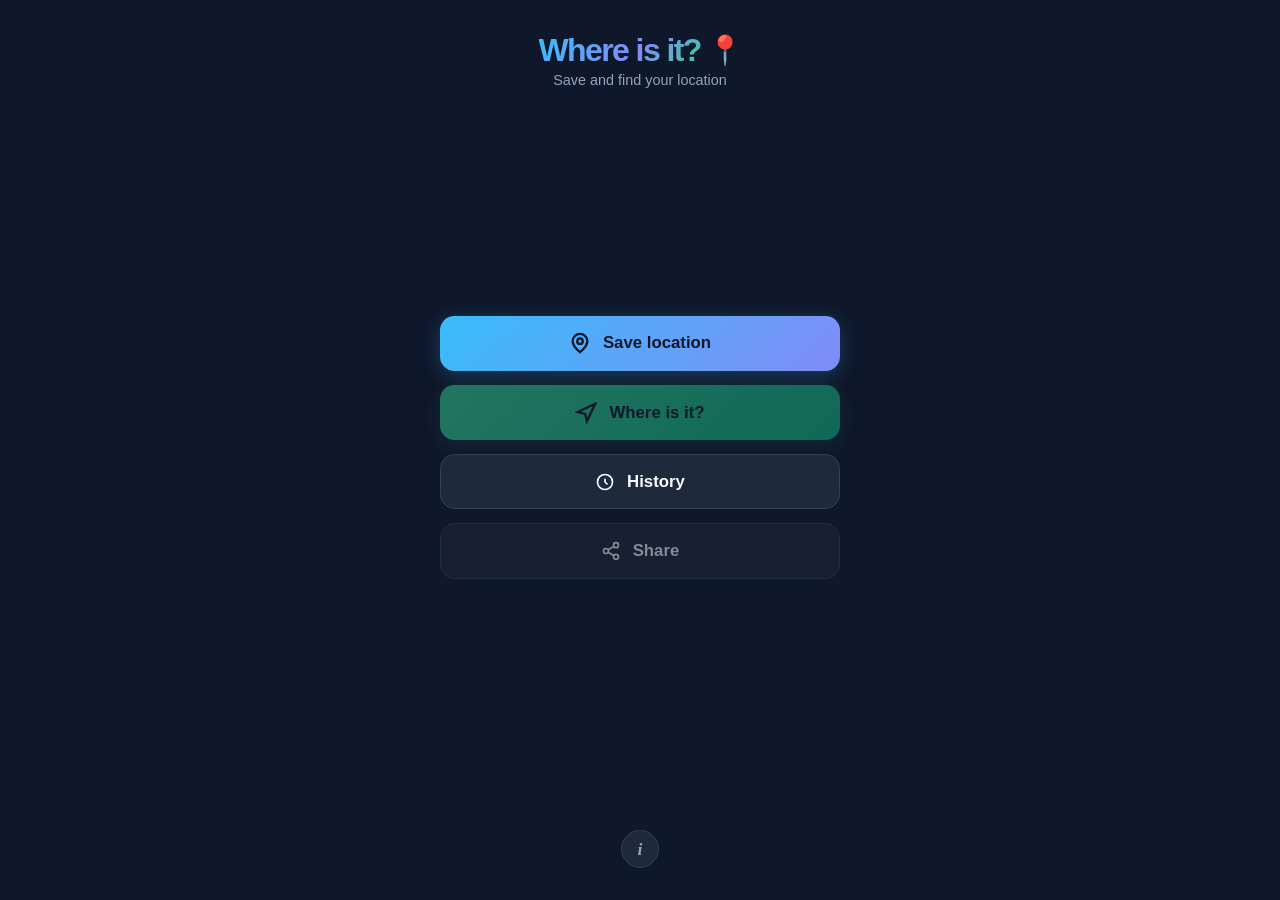
==== index.html @ 4e2c6970 "Add files via upload" ====
<!DOCTYPE html>
<html lang="en">
<head>
  <meta charset="UTF-8">
  <meta name="viewport" content="width=device-width, initial-scale=1.0, user-scalable=no">
  <meta name="theme-color" content="#0f172a">
  <meta name="apple-mobile-web-app-capable" content="yes">
  <meta name="apple-mobile-web-app-status-bar-style" content="black-translucent">
  <title>Where is it?</title>

  <script>
    const manifestData = {
      "name": "Where is it?",
      "short_name": "Where?",
      "start_url": "./",
      "display": "standalone",
      "background_color": "#0f172a",
      "theme_color": "#0f172a",
      "icons": [
        {
          "src": "data:image/svg+xml,%3Csvg xmlns='http://www.w3.org/2000/svg' viewBox='0 0 192 192'%3E%3Crect fill='%2338bdf8' width='192' height='192' rx='24'/%3E%3Ctext x='96' y='130' font-size='100' text-anchor='middle' fill='%230f172a'%3E%F0%9F%93%8D%3C/text%3E%3C/svg%3E",
          "sizes": "192x192",
          "type": "image/svg+xml"
        },
        {
          "src": "data:image/svg+xml,%3Csvg xmlns='http://www.w3.org/2000/svg' viewBox='0 0 512 512'%3E%3Crect fill='%2338bdf8' width='512' height='512' rx='48'/%3E%3Ctext x='256' y='340' font-size='260' text-anchor='middle' fill='%230f172a'%3E%F0%9F%93%8D%3C/text%3E%3C/svg%3E",
          "sizes": "512x512",
          "type": "image/svg+xml"
        }
      ]
    };
    const manifestBlob = new Blob([JSON.stringify(manifestData)], { type: 'application/json' });
    const manifestURL = URL.createObjectURL(manifestBlob);
    const link = document.createElement('link');
    link.rel = 'manifest';
    link.href = manifestURL;
    document.head.appendChild(link);
  </script>

  <link rel="stylesheet" href="./src/assets/style.css">
</head>
<body>

  <div class="app">
    <header>
      <h1><span class="title-text">Where is it?</span><span class="title-icon">📍</span></h1>
      <p class="subtitle">Save and find your location</p>
    </header>

    <main>
      <button id="btn-save" class="btn btn-primary">
        <svg width="22" height="22" fill="none" stroke="currentColor" stroke-width="2.5" viewBox="0 0 24 24">
          <path d="M12 2a8 8 0 0 0-8 8c0 5.25 8 12 8 12s8-6.75 8-12a8 8 0 0 0-8-8z"></path>
          <circle cx="12" cy="10" r="3"></circle>
        </svg>
        Save location
      </button>

      <div id="note-box" class="note-box">
        <div class="note-input-group">
          <input type="text" id="note-input" class="note-input" placeholder="Add a note (optional)..." maxlength="50" autocomplete="off">
        </div>
        <div class="note-input-group">
          <button id="btn-save-note" class="btn-small btn-save-note">Save note</button>
          <button id="btn-skip-note" class="btn-small btn-skip-note">Skip</button>
        </div>
      </div>

      <div id="status-box" class="status-box">
        <div class="status-label">Last saved</div>
        <div class="status-time" id="status-time">--:--</div>
        <div class="status-note" id="status-note">-</div>
      </div>

      <button id="btn-find" class="btn btn-secondary" disabled>
        <svg width="22" height="22" fill="none" stroke="currentColor" stroke-width="2.5" viewBox="0 0 24 24">
          <polygon points="3 11 22 2 13 21 11 13 3 11"></polygon>
        </svg>
        Where is it?
      </button>

      <button id="btn-history" class="btn btn-outline">
        <svg width="20" height="20" fill="none" stroke="currentColor" stroke-width="2" viewBox="0 0 24 24">
          <path d="M12 8v4l3 3m6-3a9 9 0 11-18 0 9 9 0 0118 0z"></path>
        </svg>
        History
      </button>

      <button id="btn-share" class="btn btn-outline" disabled>
        <svg width="20" height="20" fill="none" stroke="currentColor" stroke-width="2" viewBox="0 0 24 24">
          <circle cx="18" cy="5" r="3"></circle>
          <circle cx="6" cy="12" r="3"></circle>
          <circle cx="18" cy="19" r="3"></circle>
          <line x1="8.59" y1="13.51" x2="15.42" y2="17.49"></line>
          <line x1="15.41" y1="6.51" x2="8.59" y2="10.49"></line>
        </svg>
        Share
      </button>
    </main>

    <footer>
      <button id="btn-info" class="info-trigger" aria-label="Information and Privacy">i</button>
    </footer>
  </div>

  <!-- History Overlay -->
  <div id="overlay-history" class="sheet-overlay"></div>
  <!-- History Bottom Sheet -->
  <div id="sheet-history" class="bottom-sheet">
    <div class="sheet-handle"></div>
    <div class="sheet-header">
      <span class="sheet-title">Location history</span>
      <div style="display:flex;gap:0.5rem;align-items:center;">
        <button id="btn-clear-all" class="btn-danger-outline">Clear all</button>
        <button class="btn-close-sheet" id="close-history">✕</button>
      </div>
    </div>
    <div class="sheet-body">
      <div id="history-list" class="history-list"></div>
    </div>
  </div>

  <!-- Privacy Overlay -->
  <div id="overlay-privacy" class="sheet-overlay"></div>
  <!-- Privacy Bottom Sheet -->
  <div id="sheet-privacy" class="bottom-sheet">
    <div class="sheet-handle"></div>
    <div class="sheet-header">
      <span class="sheet-title">Security & Privacy</span>
      <button class="btn-close-sheet" id="close-privacy">✕</button>
    </div>
    <div class="sheet-body">
      <div class="privacy-content">
        <div class="privacy-item">
          <strong>1. 100% Local Data</strong>
          <p>Saved points and notes are stored only on your device. The app has no remote servers.</p>
        </div>
        <div class="privacy-item">
          <strong>2. Zero Tracking</strong>
          <p>No advertising cookies, no analytics systems or third-party tracking.</p>
        </div>
        <div class="privacy-item">
          <strong>3. No Account Needed</strong>
          <p>Works completely anonymously without requiring email or registration.</p>
        </div>
        <div class="privacy-item">
          <strong>4. Transparent Permissions</strong>
          <p>GPS is activated only when you press "Save location".</p>
        </div>
        <div class="privacy-item">
          <strong>5. Encrypted Connection</strong>
          <p>The app requires HTTPS to ensure maximum security during use.</p>
        </div>
      </div>
    </div>
  </div>

  <script type="module" src="./src/core/app.js"></script>
</body>
</html>
---- src/assets/style.css ----
@import url('https://fonts.googleapis.com/css2?family=Inter:wght@400;600;700;800&display=swap');

:root {
  --bg: #0f172a;
  --surface: #1e293b;
  --surface-hover: #253449;
  --border: #334155;
  --border-hover: #475569;
  --primary: #38bdf8;
  --primary-light: #7dd3fc;
  --secondary: #34d399;
  --secondary-dark: #10b981;
  --danger: #f87171;
  --danger-hover: #fca5a5;
  --text: #f8fafc;
  --text-muted: #94a3b8;
  --text-dim: #64748b;
  --font: -apple-system, BlinkMacSystemFont, "Segoe UI", Roboto, Helvetica, Arial, sans-serif;
}

* {
  box-sizing: border-box;
  margin: 0;
  padding: 0;
  user-select: none;
  -webkit-tap-highlight-color: transparent;
}

body {
  background-color: var(--bg);
  color: var(--text);
  font-family: var(--font);
  min-height: 100vh;
  display: flex;
  flex-direction: column;
  align-items: center;
  padding: 1.5rem;
  overflow-x: hidden;
}

.app {
  width: 100%;
  max-width: 400px;
  display: flex;
  flex-direction: column;
  flex: 1;
}

header {
  text-align: center;
  margin-top: 0.5rem;
  margin-bottom: auto;
}

h1 {
  font-size: 2rem;
  font-weight: 800;
  letter-spacing: -0.05em;
  display: flex;
  align-items: center;
  justify-content: center;
  gap: 0.4rem;
}

.title-text {
  background: linear-gradient(135deg, var(--primary) 0%, #818cf8 60%, var(--secondary) 100%);
  -webkit-background-clip: text;
  -webkit-text-fill-color: transparent;
}

.title-icon {
  font-size: 1.8rem;
  line-height: 1;
}

.subtitle {
  color: var(--text-muted);
  font-size: 0.9rem;
  margin-top: 0.2rem;
}

main {
  display: flex;
  flex-direction: column;
  gap: 0.85rem;
}

.btn {
  width: 100%;
  padding: 1.05rem 1rem;
  border: none;
  border-radius: 0.9rem;
  font-size: 1.05rem;
  font-weight: 700;
  cursor: pointer;
  display: flex;
  align-items: center;
  justify-content: center;
  gap: 0.75rem;
  transition: transform 0.15s, box-shadow 0.2s;
  position: relative;
  overflow: hidden;
}

.btn:active { transform: scale(0.97); }

.btn-primary {
  background: linear-gradient(135deg, var(--primary) 0%, #818cf8 100%);
  color: var(--bg);
  box-shadow: 0 4px 20px rgba(56, 189, 248, 0.25);
}

.btn-secondary {
  background: linear-gradient(135deg, var(--secondary) 0%, var(--secondary-dark) 100%);
  color: var(--bg);
  box-shadow: 0 4px 20px rgba(52, 211, 153, 0.2);
}

.btn-outline {
  background-color: var(--surface);
  border: 1px solid var(--border);
  color: var(--text);
}

.btn-outline:hover { background-color: var(--surface-hover); border-color: var(--border-hover); }

.btn:disabled {
  opacity: 0.5;
  cursor: not-allowed;
  transform: none !important;
}

.spinner {
  display: inline-block;
  width: 20px;
  height: 20px;
  border: 3px solid rgba(15, 23, 42, 0.3);
  border-top-color: var(--bg);
  border-radius: 50%;
  animation: spin 0.8s linear infinite;
}

@keyframes spin { to { transform: rotate(360deg); } }

.note-box {
  display: none;
  flex-direction: column;
  gap: 0.6rem;
  background-color: var(--surface);
  border: 1.5px solid var(--primary);
  padding: 0.85rem;
  border-radius: 0.85rem;
  animation: slideDown 0.35s ease;
}

.note-box.active { display: flex; }

.note-input-group {
  display: flex;
  gap: 0.5rem;
}

.note-input {
  flex: 1;
  padding: 0.65rem 0.85rem;
  background-color: var(--bg);
  border: 1px solid var(--border);
  border-radius: 0.6rem;
  color: var(--text);
  font-size: 0.95rem;
  outline: none;
  user-select: text;
  -webkit-user-select: text;
}

.note-input:focus { border-color: var(--primary); }
.note-input::placeholder { color: var(--text-dim); }

.btn-small {
  padding: 0.65rem 1rem;
  border: none;
  border-radius: 0.6rem;
  font-weight: 700;
  font-size: 0.85rem;
  cursor: pointer;
  transition: transform 0.1s;
}

.btn-small:active { transform: scale(0.95); }

.btn-save-note { background: var(--primary); color: var(--bg); }
.btn-skip-note { background: transparent; border: 1px solid var(--border); color: var(--text-muted); }

.status-box {
  display: none;
  background-color: var(--surface);
  border: 1px solid var(--border);
  border-radius: 0.85rem;
  padding: 0.85rem;
  text-align: center;
  animation: slideDown 0.4s ease;
}

.status-box.active { display: block; }

.status-label {
  font-size: 0.7rem;
  text-transform: uppercase;
  letter-spacing: 1.2px;
  color: var(--text-dim);
  margin-bottom: 0.35rem;
}

.status-time {
  font-size: 1.1rem;
  font-weight: 700;
  color: var(--primary);
}

.status-note {
  font-size: 0.9rem;
  color: var(--text-muted);
  margin-top: 0.25rem;
}

.sheet-overlay {
  position: fixed;
  inset: 0;
  background: rgba(0, 0, 0, 0.6);
  opacity: 0;
  pointer-events: none;
  transition: opacity 0.3s ease;
  z-index: 100;
}

.sheet-overlay.active {
  opacity: 1;
  pointer-events: all;
}

.bottom-sheet {
  position: fixed;
  bottom: 0;
  left: 0;
  right: 0;
  max-width: 500px;
  margin: 0 auto;
  background-color: var(--surface);
  border-top-left-radius: 1.25rem;
  border-top-right-radius: 1.25rem;
  padding: 1.25rem;
  max-height: 85vh;
  display: flex;
  flex-direction: column;
  z-index: 101;
  border-top: 1px solid var(--border);
  transform: translateY(110%);
  transition: transform 0.4s cubic-bezier(0.4, 0, 0.2, 1);
}

.bottom-sheet.active { transform: translateY(0); }

.sheet-handle {
  width: 40px;
  height: 4px;
  background: var(--border-hover);
  border-radius: 2px;
  margin: 0 auto 1rem;
}

.sheet-header {
  display: flex;
  justify-content: space-between;
  align-items: center;
  margin-bottom: 1rem;
  padding-bottom: 0.75rem;
  border-bottom: 1px solid var(--border);
  flex-shrink: 0;
}

.sheet-title {
  font-size: 1.15rem;
  font-weight: 700;
}

.btn-close-sheet {
  background: var(--bg);
  border: none;
  color: var(--text-muted);
  width: 32px;
  height: 32px;
  border-radius: 50%;
  cursor: pointer;
  font-size: 1.1rem;
  display: flex;
  align-items: center;
  justify-content: center;
}

.btn-close-sheet:active { color: var(--text); }

.sheet-body {
  overflow-y: auto;
  -webkit-overflow-scrolling: touch;
}

.btn-danger-outline {
  background: none;
  border: 1px solid var(--danger);
  color: var(--danger);
  font-size: 0.8rem;
  padding: 0.4rem 0.75rem;
  border-radius: 0.5rem;
  cursor: pointer;
  font-weight: 600;
  transition: all 0.2s;
}

.btn-danger-outline:active { background: rgba(248, 113, 113, 0.15); }

.history-list {
  display: flex;
  flex-direction: column;
  gap: 0.75rem;
  margin-bottom: 1rem;
}

.empty-history {
  text-align: center;
  color: var(--text-muted);
  padding: 2rem 0;
  font-size: 0.9rem;
}

.history-item {
  background-color: var(--bg);
  border: 1px solid var(--border);
  border-radius: 0.85rem;
  padding: 0.85rem 1rem;
  position: relative;
}

.history-main {
  display: flex;
  justify-content: space-between;
  align-items: center;
}

.history-info {
  display: flex;
  flex-direction: column;
  gap: 0.25rem;
  min-width: 0;
}

.badge {
  display: inline-block;
  font-size: 0.68rem;
  font-weight: 700;
  text-transform: uppercase;
  padding: 0.2rem 0.5rem;
  border-radius: 0.3rem;
  background-color: rgba(56, 189, 248, 0.12);
  color: var(--primary);
  width: fit-content;
}

.history-note {
  font-weight: 600;
  font-size: 0.95rem;
  color: var(--text);
  word-break: break-word;
}

.history-note em { color: var(--text-muted); font-style: italic; }

.history-date {
  font-size: 0.75rem;
  color: var(--text-dim);
}

.history-actions {
  display: flex;
  gap: 0.25rem;
  flex-shrink: 0;
}

.btn-icon-small {
  background: none;
  border: none;
  color: var(--primary);
  cursor: pointer;
  padding: 0.4rem;
  border-radius: 0.4rem;
  transition: background 0.15s;
  display: flex;
  align-items: center;
  justify-content: center;
}

.btn-icon-small:hover { background: rgba(56, 189, 248, 0.1); }
.btn-icon-small.danger { color: var(--danger); }
.btn-icon-small.danger:hover { background: rgba(248, 113, 113, 0.1); }

.history-edit {
  display: none;
  margin-top: 0.75rem;
  padding-top: 0.75rem;
  border-top: 1px solid var(--border);
  gap: 0.5rem;
  align-items: center;
}

.history-edit.active { display: flex; }

.edit-input {
  flex: 1;
  padding: 0.5rem 0.75rem;
  background: var(--surface);
  border: 1px solid var(--border);
  border-radius: 0.5rem;
  color: var(--text);
  font-size: 0.9rem;
  outline: none;
  user-select: text;
  -webkit-user-select: text;
}

.edit-input:focus { border-color: var(--primary); }

.btn-icon-confirm {
  width: 32px;
  height: 32px;
  border-radius: 50%;
  border: none;
  cursor: pointer;
  display: flex;
  align-items: center;
  justify-content: center;
  font-size: 0.9rem;
}

.btn-confirm { background: var(--secondary); color: var(--bg); }
.btn-cancel { background: var(--border); color: var(--text); }

.privacy-content {
  display: flex;
  flex-direction: column;
  gap: 1rem;
  overflow-y: auto;
  padding-bottom: 0.5rem;
}

.privacy-item strong {
  display: block;
  color: var(--text);
  font-size: 0.95rem;
  margin-bottom: 0.2rem;
}

.privacy-item p {
  color: var(--text-muted);
  font-size: 0.85rem;
  line-height: 1.4;
}

footer {
  padding: 1.5rem 0 0.5rem;
  display: flex;
  justify-content: center;
  margin-top: auto;
}

.info-trigger {
  background-color: var(--surface);
  color: var(--text-muted);
  border: 1px solid var(--border);
  width: 38px;
  height: 38px;
  border-radius: 50%;
  font-size: 1.1rem;
  font-family: Georgia, serif;
  font-weight: bold;
  font-style: italic;
  cursor: pointer;
  display: flex;
  align-items: center;
  justify-content: center;
  transition: all 0.2s;
}

.info-trigger:active {
  color: var(--primary);
  border-color: var(--primary);
}

@keyframes slideDown {
  from { opacity: 0; transform: translateY(-12px); }
  to { opacity: 1; transform: translateY(0); }
}
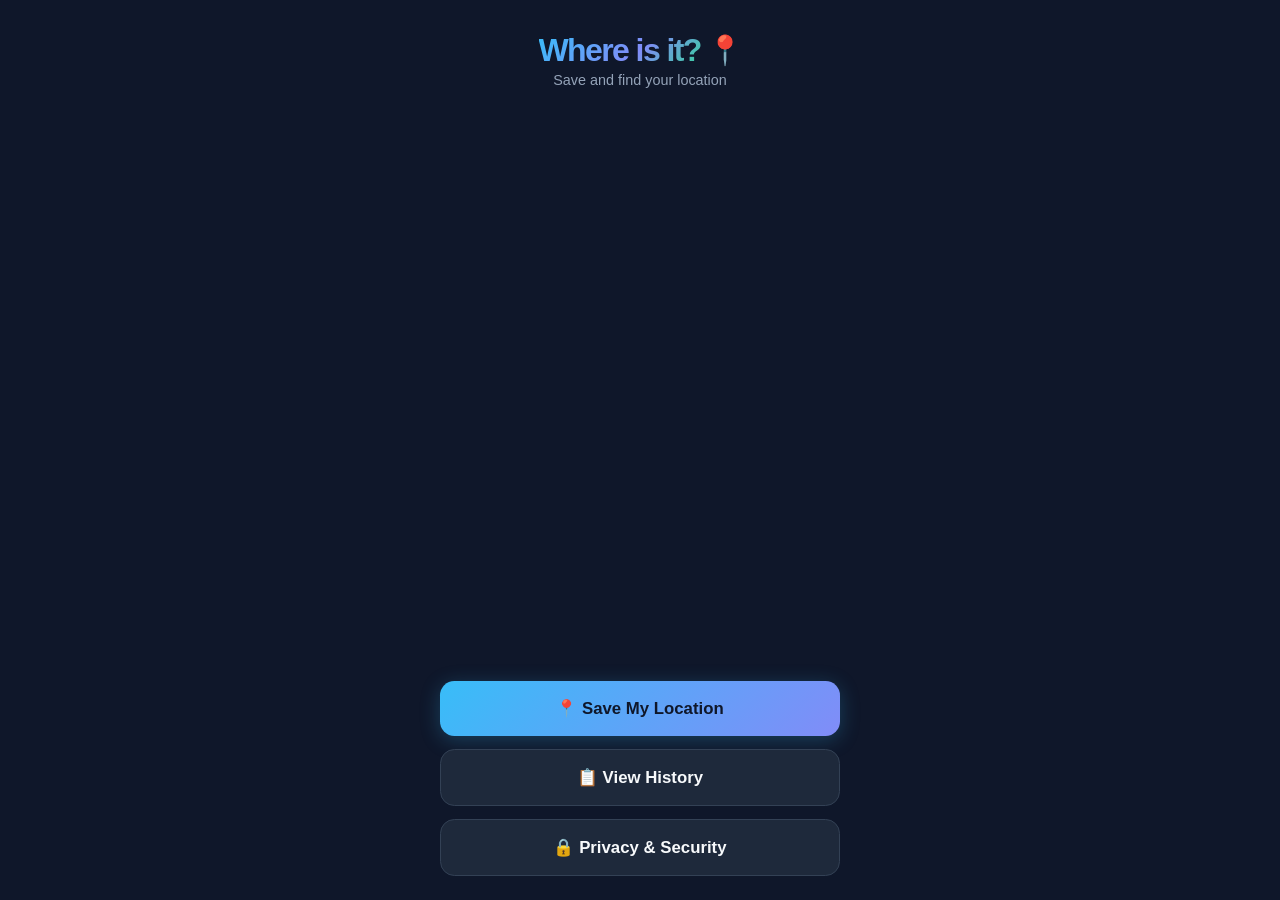
==== commit 454ddb7c: "Title: Add ZIP archive creation functionality and refactor project structure Key features implemente" ====
--- a/index.html
+++ b/index.html
@@ -37,7 +37,510 @@
     document.head.appendChild(link);
   </script>
 
-  <link rel="stylesheet" href="./src/assets/style.css">
+  <style>
+    :root {
+      --bg: #0f172a;
+      --surface: #1e293b;
+      --surface-hover: #253449;
+      --border: #334155;
+      --border-hover: #475569;
+      --primary: #38bdf8;
+      --primary-light: #7dd3fc;
+      --secondary: #34d399;
+      --secondary-dark: #10b981;
+      --danger: #f87171;
+      --danger-hover: #fca5a5;
+      --text: #f8fafc;
+      --text-muted: #94a3b8;
+      --text-dim: #64748b;
+      --font: -apple-system, BlinkMacSystemFont, "Segoe UI", Roboto, Helvetica, Arial, sans-serif;
+    }
+
+    * {
+      box-sizing: border-box;
+      margin: 0;
+      padding: 0;
+      user-select: none;
+      -webkit-tap-highlight-color: transparent;
+    }
+
+    body {
+      background-color: var(--bg);
+      color: var(--text);
+      font-family: var(--font);
+      min-height: 100vh;
+      display: flex;
+      flex-direction: column;
+      align-items: center;
+      padding: 1.5rem;
+      overflow-x: hidden;
+    }
+
+    .app {
+      width: 100%;
+      max-width: 400px;
+      display: flex;
+      flex-direction: column;
+      flex: 1;
+    }
+
+    header {
+      text-align: center;
+      margin-top: 0.5rem;
+      margin-bottom: auto;
+    }
+
+    h1 {
+      font-size: 2rem;
+      font-weight: 800;
+      letter-spacing: -0.05em;
+      display: flex;
+      align-items: center;
+      justify-content: center;
+      gap: 0.4rem;
+    }
+
+    .title-text {
+      background: linear-gradient(135deg, var(--primary) 0%, #818cf8 60%, var(--secondary) 100%);
+      -webkit-background-clip: text;
+      -webkit-text-fill-color: transparent;
+    }
+
+    .title-icon {
+      font-size: 1.8rem;
+      line-height: 1;
+    }
+
+    .subtitle {
+      color: var(--text-muted);
+      font-size: 0.9rem;
+      margin-top: 0.2rem;
+    }
+
+    main {
+      display: flex;
+      flex-direction: column;
+      gap: 0.85rem;
+    }
+
+    .btn {
+      width: 100%;
+      padding: 1.05rem 1rem;
+      border: none;
+      border-radius: 0.9rem;
+      font-size: 1.05rem;
+      font-weight: 700;
+      cursor: pointer;
+      display: flex;
+      align-items: center;
+      justify-content: center;
+      gap: 0.75rem;
+      transition: transform 0.15s, box-shadow 0.2s;
+      position: relative;
+      overflow: hidden;
+    }
+
+    .btn:active { transform: scale(0.97); }
+
+    .btn-primary {
+      background: linear-gradient(135deg, var(--primary) 0%, #818cf8 100%);
+      color: var(--bg);
+      box-shadow: 0 4px 20px rgba(56, 189, 248, 0.25);
+    }
+
+    .btn-secondary {
+      background: linear-gradient(135deg, var(--secondary) 0%, var(--secondary-dark) 100%);
+      color: var(--bg);
+      box-shadow: 0 4px 20px rgba(52, 211, 153, 0.2);
+    }
+
+    .btn-outline {
+      background-color: var(--surface);
+      border: 1px solid var(--border);
+      color: var(--text);
+    }
+
+    .btn-outline:hover { background-color: var(--surface-hover); border-color: var(--border-hover); }
+
+    .btn:disabled {
+      opacity: 0.5;
+      cursor: not-allowed;
+      transform: none !important;
+    }
+
+    .spinner {
+      display: inline-block;
+      width: 20px;
+      height: 20px;
+      border: 3px solid rgba(15, 23, 42, 0.3);
+      border-top-color: var(--bg);
+      border-radius: 50%;
+      animation: spin 0.8s linear infinite;
+    }
+
+    @keyframes spin { to { transform: rotate(360deg); } }
+
+    .note-box {
+      display: none;
+      flex-direction: column;
+      gap: 0.6rem;
+      background-color: var(--surface);
+      border: 1.5px solid var(--primary);
+      padding: 0.85rem;
+      border-radius: 0.85rem;
+      animation: slideDown 0.35s ease;
+    }
+
+    .note-box.active { display: flex; }
+
+    .note-input-group {
+      display: flex;
+      gap: 0.5rem;
+    }
+
+    .note-input {
+      flex: 1;
+      padding: 0.65rem 0.85rem;
+      background-color: var(--bg);
+      border: 1px solid var(--border);
+      border-radius: 0.6rem;
+      color: var(--text);
+      font-size: 0.95rem;
+      outline: none;
+      user-select: text;
+      -webkit-user-select: text;
+    }
+
+    .note-input:focus { border-color: var(--primary); }
+    .note-input::placeholder { color: var(--text-dim); }
+
+    .btn-small {
+      padding: 0.65rem 1rem;
+      border: none;
+      border-radius: 0.6rem;
+      font-weight: 700;
+      font-size: 0.85rem;
+      cursor: pointer;
+      transition: transform 0.1s;
+    }
+
+    .btn-small:active { transform: scale(0.95); }
+
+    .btn-save-note { background: var(--primary); color: var(--bg); }
+    .btn-skip-note { background: transparent; border: 1px solid var(--border); color: var(--text-muted); }
+
+    .status-box {
+      display: none;
+      background-color: var(--surface);
+      border: 1px solid var(--border);
+      border-radius: 0.85rem;
+      padding: 0.85rem;
+      text-align: center;
+      animation: slideDown 0.4s ease;
+    }
+
+    .status-box.active { display: block; }
+
+    .status-label {
+      font-size: 0.7rem;
+      text-transform: uppercase;
+      letter-spacing: 1.2px;
+      color: var(--text-dim);
+      margin-bottom: 0.35rem;
+    }
+
+    .status-time {
+      font-size: 1.1rem;
+      font-weight: 700;
+      color: var(--primary);
+    }
+
+    .status-note {
+      font-size: 0.9rem;
+      color: var(--text-muted);
+      margin-top: 0.25rem;
+    }
+
+    .sheet-overlay {
+      position: fixed;
+      inset: 0;
+      background: rgba(0, 0, 0, 0.6);
+      opacity: 0;
+      pointer-events: none;
+      transition: opacity 0.3s ease;
+      z-index: 100;
+    }
+
+    .sheet-overlay.active {
+      opacity: 1;
+      pointer-events: all;
+    }
+
+    .bottom-sheet {
+      position: fixed;
+      bottom: 0;
+      left: 0;
+      right: 0;
+      max-width: 500px;
+      margin: 0 auto;
+      background-color: var(--surface);
+      border-top-left-radius: 1.25rem;
+      border-top-right-radius: 1.25rem;
+      padding: 1.25rem;
+      max-height: 85vh;
+      display: flex;
+      flex-direction: column;
+      z-index: 101;
+      border-top: 1px solid var(--border);
+      transform: translateY(110%);
+      transition: transform 0.4s cubic-bezier(0.4, 0, 0.2, 1);
+    }
+
+    .bottom-sheet.active { transform: translateY(0); }
+
+    .sheet-handle {
+      width: 40px;
+      height: 4px;
+      background: var(--border-hover);
+      border-radius: 2px;
+      margin: 0 auto 1rem;
+    }
+
+    .sheet-header {
+      display: flex;
+      justify-content: space-between;
+      align-items: center;
+      margin-bottom: 1rem;
+      padding-bottom: 0.75rem;
+      border-bottom: 1px solid var(--border);
+      flex-shrink: 0;
+    }
+
+    .sheet-title {
+      font-size: 1.15rem;
+      font-weight: 700;
+    }
+
+    .btn-close-sheet {
+      background: var(--bg);
+      border: none;
+      color: var(--text-muted);
+      width: 32px;
+      height: 32px;
+      border-radius: 50%;
+      cursor: pointer;
+      font-size: 1.1rem;
+      display: flex;
+      align-items: center;
+      justify-content: center;
+    }
+
+    .btn-close-sheet:active { color: var(--text); }
+
+    .sheet-body {
+      overflow-y: auto;
+      -webkit-overflow-scrolling: touch;
+    }
+
+    .btn-danger-outline {
+      background: none;
+      border: 1px solid var(--danger);
+      color: var(--danger);
+      font-size: 0.8rem;
+      padding: 0.4rem 0.75rem;
+      border-radius: 0.5rem;
+      cursor: pointer;
+      font-weight: 600;
+      transition: all 0.2s;
+    }
+
+    .btn-danger-outline:active { background: rgba(248, 113, 113, 0.15); }
+
+    .history-list {
+      display: flex;
+      flex-direction: column;
+      gap: 0.75rem;
+      margin-bottom: 1rem;
+    }
+
+    .empty-history {
+      text-align: center;
+      color: var(--text-muted);
+      padding: 2rem 0;
+      font-size: 0.9rem;
+    }
+
+    .history-item {
+      background-color: var(--bg);
+      border: 1px solid var(--border);
+      border-radius: 0.85rem;
+      padding: 0.85rem 1rem;
+      position: relative;
+    }
+
+    .history-main {
+      display: flex;
+      justify-content: space-between;
+      align-items: center;
+    }
+
+    .history-info {
+      display: flex;
+      flex-direction: column;
+      gap: 0.25rem;
+      min-width: 0;
+    }
+
+    .badge {
+      display: inline-block;
+      font-size: 0.68rem;
+      font-weight: 700;
+      text-transform: uppercase;
+      padding: 0.2rem 0.5rem;
+      border-radius: 0.3rem;
+      background-color: rgba(56, 189, 248, 0.12);
+      color: var(--primary);
+      width: fit-content;
+    }
+
+    .history-note {
+      font-weight: 600;
+      font-size: 0.95rem;
+      color: var(--text);
+      word-break: break-word;
+    }
+
+    .history-note em { color: var(--text-muted); font-style: italic; }
+
+    .history-date {
+      font-size: 0.75rem;
+      color: var(--text-dim);
+    }
+
+    .history-actions {
+      display: flex;
+      gap: 0.25rem;
+      flex-shrink: 0;
+    }
+
+    .btn-icon-small {
+      background: none;
+      border: none;
+      color: var(--primary);
+      cursor: pointer;
+      padding: 0.4rem;
+      border-radius: 0.4rem;
+      transition: background 0.15s;
+      display: flex;
+      align-items: center;
+      justify-content: center;
+    }
+
+    .btn-icon-small:hover { background: rgba(56, 189, 248, 0.1); }
+    .btn-icon-small.danger { color: var(--danger); }
+    .btn-icon-small.danger:hover { background: rgba(248, 113, 113, 0.1); }
+
+    .history-edit {
+      display: none;
+      margin-top: 0.75rem;
+      padding-top: 0.75rem;
+      border-top: 1px solid var(--border);
+      gap: 0.5rem;
+      align-items: center;
+    }
+
+    .history-edit.active { display: flex; }
+
+    .edit-input {
+      flex: 1;
+      padding: 0.5rem 0.75rem;
+      background: var(--surface);
+      border: 1px solid var(--border);
+      border-radius: 0.5rem;
+      color: var(--text);
+      font-size: 0.9rem;
+      outline: none;
+      user-select: text;
+      -webkit-user-select: text;
+    }
+
+    .edit-input:focus { border-color: var(--primary); }
+
+    .btn-icon-confirm {
+      width: 32px;
+      height: 32px;
+      border-radius: 50%;
+      border: none;
+      cursor: pointer;
+      display: flex;
+      align-items: center;
+      justify-content: center;
+      font-size: 0.9rem;
+    }
+
+    .btn-confirm { background: var(--secondary); color: var(--bg); }
+    .btn-cancel { background: var(--border); color: var(--text); }
+
+    .privacy-content {
+      display: flex;
+      flex-direction: column;
+      gap: 1rem;
+      overflow-y: auto;
+      padding-bottom: 0.5rem;
+    }
+
+    .privacy-item strong {
+      display: block;
+      color: var(--text);
+      font-size: 0.95rem;
+      margin-bottom: 0.2rem;
+    }
+
+    .privacy-item p {
+      color: var(--text-muted);
+      font-size: 0.85rem;
+      line-height: 1.4;
+    }
+
+    footer {
+      padding: 1.5rem 0 0.5rem;
+      display: flex;
+      justify-content: center;
+      margin-top: auto;
+    }
+
+    .info-trigger {
+      background-color: var(--surface);
+      color: var(--text-muted);
+      border: 1px solid var(--border);
+      width: 38px;
+      height: 38px;
+      border-radius: 50%;
+      font-size: 1.1rem;
+      font-family: Georgia, serif;
+      font-weight: bold;
+      font-style: italic;
+      cursor: pointer;
+      display: flex;
+      align-items: center;
+      justify-content: center;
+      transition: all 0.2s;
+    }
+
+    .info-trigger:active {
+      color: var(--primary);
+      border-color: var(--primary);
+    }
+
+    @keyframes slideDown {
+      from { opacity: 0; transform: translateY(-12px); }
+      to { opacity: 1; transform: translateY(0); }
+    }
+  </style>
+
+  <link rel="stylesheet" href="./assets/style.css">
+
+<base target="_blank">
 </head>
 <body>
 
@@ -48,113 +551,80 @@
     </header>
 
     <main>
-      <button id="btn-save" class="btn btn-primary">
-        <svg width="22" height="22" fill="none" stroke="currentColor" stroke-width="2.5" viewBox="0 0 24 24">
-          <path d="M12 2a8 8 0 0 0-8 8c0 5.25 8 12 8 12s8-6.75 8-12a8 8 0 0 0-8-8z"></path>
-          <circle cx="12" cy="10" r="3"></circle>
-        </svg>
-        Save location
+      <button id="save-btn" class="btn btn-primary">
+        📍 Save My Location
       </button>
 
-      <div id="note-box" class="note-box">
+      <div class="note-box">
         <div class="note-input-group">
           <input type="text" id="note-input" class="note-input" placeholder="Add a note (optional)..." maxlength="50" autocomplete="off">
         </div>
         <div class="note-input-group">
-          <button id="btn-save-note" class="btn-small btn-save-note">Save note</button>
-          <button id="btn-skip-note" class="btn-small btn-skip-note">Skip</button>
+          <button id="note-save-btn" class="btn-small btn-save-note">Save note</button>
+          <button id="note-skip-btn" class="btn-small btn-skip-note">Skip</button>
         </div>
       </div>
 
-      <div id="status-box" class="status-box">
-        <div class="status-label">Last saved</div>
-        <div class="status-time" id="status-time">--:--</div>
-        <div class="status-note" id="status-note">-</div>
-      </div>
-
-      <button id="btn-find" class="btn btn-secondary" disabled>
-        <svg width="22" height="22" fill="none" stroke="currentColor" stroke-width="2.5" viewBox="0 0 24 24">
-          <polygon points="3 11 22 2 13 21 11 13 3 11"></polygon>
-        </svg>
-        Where is it?
+      <button id="history-btn" class="btn btn-outline">
+        📋 View History
       </button>
 
-      <button id="btn-history" class="btn btn-outline">
-        <svg width="20" height="20" fill="none" stroke="currentColor" stroke-width="2" viewBox="0 0 24 24">
-          <path d="M12 8v4l3 3m6-3a9 9 0 11-18 0 9 9 0 0118 0z"></path>
-        </svg>
-        History
-      </button>
-
-      <button id="btn-share" class="btn btn-outline" disabled>
-        <svg width="20" height="20" fill="none" stroke="currentColor" stroke-width="2" viewBox="0 0 24 24">
-          <circle cx="18" cy="5" r="3"></circle>
-          <circle cx="6" cy="12" r="3"></circle>
-          <circle cx="18" cy="19" r="3"></circle>
-          <line x1="8.59" y1="13.51" x2="15.42" y2="17.49"></line>
-          <line x1="15.41" y1="6.51" x2="8.59" y2="10.49"></line>
-        </svg>
-        Share
+      <button id="privacy-btn" class="btn btn-outline">
+        🔒 Privacy & Security
       </button>
     </main>
 
-    <footer>
-      <button id="btn-info" class="info-trigger" aria-label="Information and Privacy">i</button>
-    </footer>
-  </div>
-
-  <!-- History Overlay -->
-  <div id="overlay-history" class="sheet-overlay"></div>
-  <!-- History Bottom Sheet -->
-  <div id="sheet-history" class="bottom-sheet">
-    <div class="sheet-handle"></div>
-    <div class="sheet-header">
-      <span class="sheet-title">Location history</span>
-      <div style="display:flex;gap:0.5rem;align-items:center;">
-        <button id="btn-clear-all" class="btn-danger-outline">Clear all</button>
-        <button class="btn-close-sheet" id="close-history">✕</button>
+    <!-- History Bottom Sheet -->
+    <div id="history-sheet" class="bottom-sheet">
+      <div class="sheet-handle"></div>
+      <div class="sheet-header">
+        <span class="sheet-title">Location history</span>
+        <div style="display:flex;gap:0.5rem;align-items:center;">
+          <button id="clear-all-btn" class="btn-danger-outline">Clear all</button>
+          <button class="btn-close-sheet" id="history-close-btn">✕</button>
+        </div>
+      </div>
+      <div class="sheet-body">
+        <div id="history-list" class="history-list"></div>
       </div>
     </div>
-    <div class="sheet-body">
-      <div id="history-list" class="history-list"></div>
-    </div>
-  </div>
-
-  <!-- Privacy Overlay -->
-  <div id="overlay-privacy" class="sheet-overlay"></div>
-  <!-- Privacy Bottom Sheet -->
-  <div id="sheet-privacy" class="bottom-sheet">
-    <div class="sheet-handle"></div>
-    <div class="sheet-header">
-      <span class="sheet-title">Security & Privacy</span>
-      <button class="btn-close-sheet" id="close-privacy">✕</button>
-    </div>
-    <div class="sheet-body">
-      <div class="privacy-content">
-        <div class="privacy-item">
-          <strong>1. 100% Local Data</strong>
-          <p>Saved points and notes are stored only on your device. The app has no remote servers.</p>
+
+    <!-- Privacy Modal -->
+    <div id="privacy-modal" class="sheet-overlay">
+      <div class="bottom-sheet">
+        <div class="sheet-handle"></div>
+        <div class="sheet-header">
+          <span class="sheet-title">Security & Privacy</span>
+          <button class="btn-close-sheet" id="privacy-close-btn">✕</button>
         </div>
-        <div class="privacy-item">
-          <strong>2. Zero Tracking</strong>
-          <p>No advertising cookies, no analytics systems or third-party tracking.</p>
-        </div>
-        <div class="privacy-item">
-          <strong>3. No Account Needed</strong>
-          <p>Works completely anonymously without requiring email or registration.</p>
-        </div>
-        <div class="privacy-item">
-          <strong>4. Transparent Permissions</strong>
-          <p>GPS is activated only when you press "Save location".</p>
-        </div>
-        <div class="privacy-item">
-          <strong>5. Encrypted Connection</strong>
-          <p>The app requires HTTPS to ensure maximum security during use.</p>
+        <div class="sheet-body">
+          <div class="privacy-content">
+            <div class="privacy-item">
+              <strong>1. 100% Local Data</strong>
+              <p>Saved points and notes are stored only on your device. The app has no remote servers.</p>
+            </div>
+            <div class="privacy-item">
+              <strong>2. Zero Tracking</strong>
+              <p>No advertising cookies, no analytics systems or third-party tracking.</p>
+            </div>
+            <div class="privacy-item">
+              <strong>3. No Account Needed</strong>
+              <p>Works completely anonymously without requiring email or registration.</p>
+            </div>
+            <div class="privacy-item">
+              <strong>4. Transparent Permissions</strong>
+              <p>GPS is activated only when you press "Save location".</p>
+            </div>
+            <div class="privacy-item">
+              <strong>5. Encrypted Connection</strong>
+              <p>The app requires HTTPS to ensure maximum security during use.</p>
+            </div>
+          </div>
         </div>
       </div>
     </div>
   </div>
 
-  <script type="module" src="./src/core/app.js"></script>
+  <script type="module" src="./src/app.js"></script>
 </body>
-</html>+</html>
--- a/assets/style.css
+++ b/assets/style.css
@@ -0,0 +1,498 @@
+    :root {
+      --bg: #0f172a;
+      --surface: #1e293b;
+      --surface-hover: #253449;
+      --border: #334155;
+      --border-hover: #475569;
+      --primary: #38bdf8;
+      --primary-light: #7dd3fc;
+      --secondary: #34d399;
+      --secondary-dark: #10b981;
+      --danger: #f87171;
+      --danger-hover: #fca5a5;
+      --text: #f8fafc;
+      --text-muted: #94a3b8;
+      --text-dim: #64748b;
+      --font: -apple-system, BlinkMacSystemFont, "Segoe UI", Roboto, Helvetica, Arial, sans-serif;
+    }
+
+    * {
+      box-sizing: border-box;
+      margin: 0;
+      padding: 0;
+      user-select: none;
+      -webkit-tap-highlight-color: transparent;
+    }
+
+    body {
+      background-color: var(--bg);
+      color: var(--text);
+      font-family: var(--font);
+      min-height: 100vh;
+      display: flex;
+      flex-direction: column;
+      align-items: center;
+      padding: 1.5rem;
+      overflow-x: hidden;
+    }
+
+    .app {
+      width: 100%;
+      max-width: 400px;
+      display: flex;
+      flex-direction: column;
+      flex: 1;
+    }
+
+    header {
+      text-align: center;
+      margin-top: 0.5rem;
+      margin-bottom: auto;
+    }
+
+    h1 {
+      font-size: 2rem;
+      font-weight: 800;
+      letter-spacing: -0.05em;
+      display: flex;
+      align-items: center;
+      justify-content: center;
+      gap: 0.4rem;
+    }
+
+    .title-text {
+      background: linear-gradient(135deg, var(--primary) 0%, #818cf8 60%, var(--secondary) 100%);
+      -webkit-background-clip: text;
+      -webkit-text-fill-color: transparent;
+    }
+
+    .title-icon {
+      font-size: 1.8rem;
+      line-height: 1;
+    }
+
+    .subtitle {
+      color: var(--text-muted);
+      font-size: 0.9rem;
+      margin-top: 0.2rem;
+    }
+
+    main {
+      display: flex;
+      flex-direction: column;
+      gap: 0.85rem;
+    }
+
+    .btn {
+      width: 100%;
+      padding: 1.05rem 1rem;
+      border: none;
+      border-radius: 0.9rem;
+      font-size: 1.05rem;
+      font-weight: 700;
+      cursor: pointer;
+      display: flex;
+      align-items: center;
+      justify-content: center;
+      gap: 0.75rem;
+      transition: transform 0.15s, box-shadow 0.2s;
+      position: relative;
+      overflow: hidden;
+    }
+
+    .btn:active { transform: scale(0.97); }
+
+    .btn-primary {
+      background: linear-gradient(135deg, var(--primary) 0%, #818cf8 100%);
+      color: var(--bg);
+      box-shadow: 0 4px 20px rgba(56, 189, 248, 0.25);
+    }
+
+    .btn-secondary {
+      background: linear-gradient(135deg, var(--secondary) 0%, var(--secondary-dark) 100%);
+      color: var(--bg);
+      box-shadow: 0 4px 20px rgba(52, 211, 153, 0.2);
+    }
+
+    .btn-outline {
+      background-color: var(--surface);
+      border: 1px solid var(--border);
+      color: var(--text);
+    }
+
+    .btn-outline:hover { background-color: var(--surface-hover); border-color: var(--border-hover); }
+
+    .btn:disabled {
+      opacity: 0.5;
+      cursor: not-allowed;
+      transform: none !important;
+    }
+
+    .spinner {
+      display: inline-block;
+      width: 20px;
+      height: 20px;
+      border: 3px solid rgba(15, 23, 42, 0.3);
+      border-top-color: var(--bg);
+      border-radius: 50%;
+      animation: spin 0.8s linear infinite;
+    }
+
+    @keyframes spin { to { transform: rotate(360deg); } }
+
+    .note-box {
+      display: none;
+      flex-direction: column;
+      gap: 0.6rem;
+      background-color: var(--surface);
+      border: 1.5px solid var(--primary);
+      padding: 0.85rem;
+      border-radius: 0.85rem;
+      animation: slideDown 0.35s ease;
+    }
+
+    .note-box.active { display: flex; }
+
+    .note-input-group {
+      display: flex;
+      gap: 0.5rem;
+    }
+
+    .note-input {
+      flex: 1;
+      padding: 0.65rem 0.85rem;
+      background-color: var(--bg);
+      border: 1px solid var(--border);
+      border-radius: 0.6rem;
+      color: var(--text);
+      font-size: 0.95rem;
+      outline: none;
+      user-select: text;
+      -webkit-user-select: text;
+    }
+
+    .note-input:focus { border-color: var(--primary); }
+    .note-input::placeholder { color: var(--text-dim); }
+
+    .btn-small {
+      padding: 0.65rem 1rem;
+      border: none;
+      border-radius: 0.6rem;
+      font-weight: 700;
+      font-size: 0.85rem;
+      cursor: pointer;
+      transition: transform 0.1s;
+    }
+
+    .btn-small:active { transform: scale(0.95); }
+
+    .btn-save-note { background: var(--primary); color: var(--bg); }
+    .btn-skip-note { background: transparent; border: 1px solid var(--border); color: var(--text-muted); }
+
+    .status-box {
+      display: none;
+      background-color: var(--surface);
+      border: 1px solid var(--border);
+      border-radius: 0.85rem;
+      padding: 0.85rem;
+      text-align: center;
+      animation: slideDown 0.4s ease;
+    }
+
+    .status-box.active { display: block; }
+
+    .status-label {
+      font-size: 0.7rem;
+      text-transform: uppercase;
+      letter-spacing: 1.2px;
+      color: var(--text-dim);
+      margin-bottom: 0.35rem;
+    }
+
+    .status-time {
+      font-size: 1.1rem;
+      font-weight: 700;
+      color: var(--primary);
+    }
+
+    .status-note {
+      font-size: 0.9rem;
+      color: var(--text-muted);
+      margin-top: 0.25rem;
+    }
+
+    .sheet-overlay {
+      position: fixed;
+      inset: 0;
+      background: rgba(0, 0, 0, 0.6);
+      opacity: 0;
+      pointer-events: none;
+      transition: opacity 0.3s ease;
+      z-index: 100;
+    }
+
+    .sheet-overlay.active {
+      opacity: 1;
+      pointer-events: all;
+    }
+
+    .bottom-sheet {
+      position: fixed;
+      bottom: 0;
+      left: 0;
+      right: 0;
+      max-width: 500px;
+      margin: 0 auto;
+      background-color: var(--surface);
+      border-top-left-radius: 1.25rem;
+      border-top-right-radius: 1.25rem;
+      padding: 1.25rem;
+      max-height: 85vh;
+      display: flex;
+      flex-direction: column;
+      z-index: 101;
+      border-top: 1px solid var(--border);
+      transform: translateY(110%);
+      transition: transform 0.4s cubic-bezier(0.4, 0, 0.2, 1);
+    }
+
+    .bottom-sheet.active { transform: translateY(0); }
+
+    .sheet-handle {
+      width: 40px;
+      height: 4px;
+      background: var(--border-hover);
+      border-radius: 2px;
+      margin: 0 auto 1rem;
+    }
+
+    .sheet-header {
+      display: flex;
+      justify-content: space-between;
+      align-items: center;
+      margin-bottom: 1rem;
+      padding-bottom: 0.75rem;
+      border-bottom: 1px solid var(--border);
+      flex-shrink: 0;
+    }
+
+    .sheet-title {
+      font-size: 1.15rem;
+      font-weight: 700;
+    }
+
+    .btn-close-sheet {
+      background: var(--bg);
+      border: none;
+      color: var(--text-muted);
+      width: 32px;
+      height: 32px;
+      border-radius: 50%;
+      cursor: pointer;
+      font-size: 1.1rem;
+      display: flex;
+      align-items: center;
+      justify-content: center;
+    }
+
+    .btn-close-sheet:active { color: var(--text); }
+
+    .sheet-body {
+      overflow-y: auto;
+      -webkit-overflow-scrolling: touch;
+    }
+
+    .btn-danger-outline {
+      background: none;
+      border: 1px solid var(--danger);
+      color: var(--danger);
+      font-size: 0.8rem;
+      padding: 0.4rem 0.75rem;
+      border-radius: 0.5rem;
+      cursor: pointer;
+      font-weight: 600;
+      transition: all 0.2s;
+    }
+
+    .btn-danger-outline:active { background: rgba(248, 113, 113, 0.15); }
+
+    .history-list {
+      display: flex;
+      flex-direction: column;
+      gap: 0.75rem;
+      margin-bottom: 1rem;
+    }
+
+    .empty-history {
+      text-align: center;
+      color: var(--text-muted);
+      padding: 2rem 0;
+      font-size: 0.9rem;
+    }
+
+    .history-item {
+      background-color: var(--bg);
+      border: 1px solid var(--border);
+      border-radius: 0.85rem;
+      padding: 0.85rem 1rem;
+      position: relative;
+    }
+
+    .history-main {
+      display: flex;
+      justify-content: space-between;
+      align-items: center;
+    }
+
+    .history-info {
+      display: flex;
+      flex-direction: column;
+      gap: 0.25rem;
+      min-width: 0;
+    }
+
+    .badge {
+      display: inline-block;
+      font-size: 0.68rem;
+      font-weight: 700;
+      text-transform: uppercase;
+      padding: 0.2rem 0.5rem;
+      border-radius: 0.3rem;
+      background-color: rgba(56, 189, 248, 0.12);
+      color: var(--primary);
+      width: fit-content;
+    }
+
+    .history-note {
+      font-weight: 600;
+      font-size: 0.95rem;
+      color: var(--text);
+      word-break: break-word;
+    }
+
+    .history-note em { color: var(--text-muted); font-style: italic; }
+
+    .history-date {
+      font-size: 0.75rem;
+      color: var(--text-dim);
+    }
+
+    .history-actions {
+      display: flex;
+      gap: 0.25rem;
+      flex-shrink: 0;
+    }
+
+    .btn-icon-small {
+      background: none;
+      border: none;
+      color: var(--primary);
+      cursor: pointer;
+      padding: 0.4rem;
+      border-radius: 0.4rem;
+      transition: background 0.15s;
+      display: flex;
+      align-items: center;
+      justify-content: center;
+    }
+
+    .btn-icon-small:hover { background: rgba(56, 189, 248, 0.1); }
+    .btn-icon-small.danger { color: var(--danger); }
+    .btn-icon-small.danger:hover { background: rgba(248, 113, 113, 0.1); }
+
+    .history-edit {
+      display: none;
+      margin-top: 0.75rem;
+      padding-top: 0.75rem;
+      border-top: 1px solid var(--border);
+      gap: 0.5rem;
+      align-items: center;
+    }
+
+    .history-edit.active { display: flex; }
+
+    .edit-input {
+      flex: 1;
+      padding: 0.5rem 0.75rem;
+      background: var(--surface);
+      border: 1px solid var(--border);
+      border-radius: 0.5rem;
+      color: var(--text);
+      font-size: 0.9rem;
+      outline: none;
+      user-select: text;
+      -webkit-user-select: text;
+    }
+
+    .edit-input:focus { border-color: var(--primary); }
+
+    .btn-icon-confirm {
+      width: 32px;
+      height: 32px;
+      border-radius: 50%;
+      border: none;
+      cursor: pointer;
+      display: flex;
+      align-items: center;
+      justify-content: center;
+      font-size: 0.9rem;
+    }
+
+    .btn-confirm { background: var(--secondary); color: var(--bg); }
+    .btn-cancel { background: var(--border); color: var(--text); }
+
+    .privacy-content {
+      display: flex;
+      flex-direction: column;
+      gap: 1rem;
+      overflow-y: auto;
+      padding-bottom: 0.5rem;
+    }
+
+    .privacy-item strong {
+      display: block;
+      color: var(--text);
+      font-size: 0.95rem;
+      margin-bottom: 0.2rem;
+    }
+
+    .privacy-item p {
+      color: var(--text-muted);
+      font-size: 0.85rem;
+      line-height: 1.4;
+    }
+
+    footer {
+      padding: 1.5rem 0 0.5rem;
+      display: flex;
+      justify-content: center;
+      margin-top: auto;
+    }
+
+    .info-trigger {
+      background-color: var(--surface);
+      color: var(--text-muted);
+      border: 1px solid var(--border);
+      width: 38px;
+      height: 38px;
+      border-radius: 50%;
+      font-size: 1.1rem;
+      font-family: Georgia, serif;
+      font-weight: bold;
+      font-style: italic;
+      cursor: pointer;
+      display: flex;
+      align-items: center;
+      justify-content: center;
+      transition: all 0.2s;
+    }
+
+    .info-trigger:active {
+      color: var(--primary);
+      border-color: var(--primary);
+    }
+
+    @keyframes slideDown {
+      from { opacity: 0; transform: translateY(-12px); }
+      to { opacity: 1; transform: translateY(0); }
+    }
